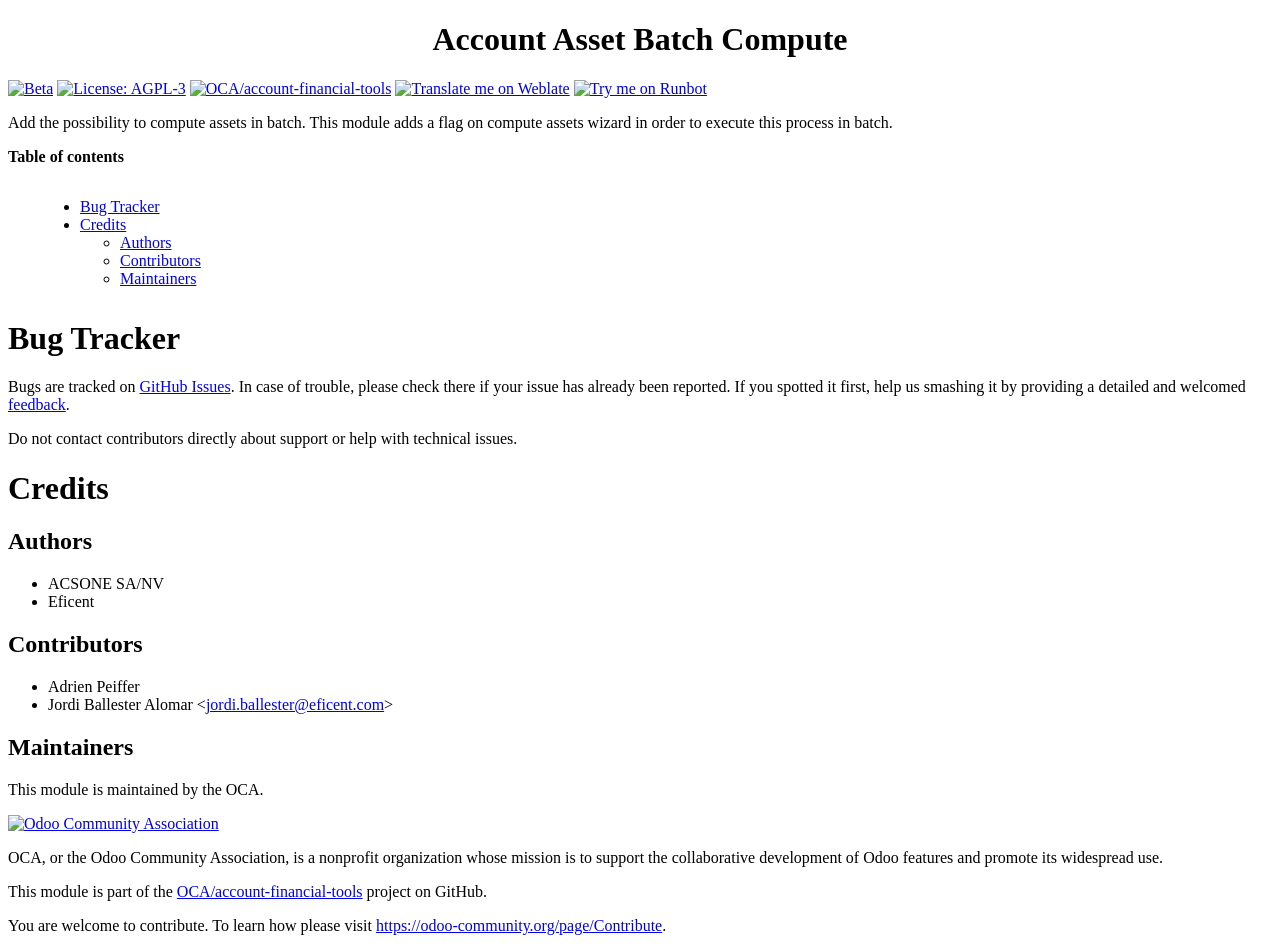
==== account_asset_batch_compute/static/description/index.html @ 1aa032e8 "[FIX] - remove duplicated/useless code" ====
<?xml version="1.0" encoding="utf-8" ?>
<!DOCTYPE html PUBLIC "-//W3C//DTD XHTML 1.0 Transitional//EN" "http://www.w3.org/TR/xhtml1/DTD/xhtml1-transitional.dtd">
<html xmlns="http://www.w3.org/1999/xhtml" xml:lang="en" lang="en">
<head>
<meta http-equiv="Content-Type" content="text/html; charset=utf-8" />
<meta name="generator" content="Docutils 0.15.1: http://docutils.sourceforge.net/" />
<title>Account Asset Batch Compute</title>
<style type="text/css">

/*
:Author: David Goodger (goodger@python.org)
:Id: $Id: html4css1.css 7952 2016-07-26 18:15:59Z milde $
:Copyright: This stylesheet has been placed in the public domain.

Default cascading style sheet for the HTML output of Docutils.

See http://docutils.sf.net/docs/howto/html-stylesheets.html for how to
customize this style sheet.
*/

/* used to remove borders from tables and images */
.borderless, table.borderless td, table.borderless th {
  border: 0 }

table.borderless td, table.borderless th {
  /* Override padding for "table.docutils td" with "! important".
     The right padding separates the table cells. */
  padding: 0 0.5em 0 0 ! important }

.first {
  /* Override more specific margin styles with "! important". */
  margin-top: 0 ! important }

.last, .with-subtitle {
  margin-bottom: 0 ! important }

.hidden {
  display: none }

.subscript {
  vertical-align: sub;
  font-size: smaller }

.superscript {
  vertical-align: super;
  font-size: smaller }

a.toc-backref {
  text-decoration: none ;
  color: black }

blockquote.epigraph {
  margin: 2em 5em ; }

dl.docutils dd {
  margin-bottom: 0.5em }

object[type="image/svg+xml"], object[type="application/x-shockwave-flash"] {
  overflow: hidden;
}

/* Uncomment (and remove this text!) to get bold-faced definition list terms
dl.docutils dt {
  font-weight: bold }
*/

div.abstract {
  margin: 2em 5em }

div.abstract p.topic-title {
  font-weight: bold ;
  text-align: center }

div.admonition, div.attention, div.caution, div.danger, div.error,
div.hint, div.important, div.note, div.tip, div.warning {
  margin: 2em ;
  border: medium outset ;
  padding: 1em }

div.admonition p.admonition-title, div.hint p.admonition-title,
div.important p.admonition-title, div.note p.admonition-title,
div.tip p.admonition-title {
  font-weight: bold ;
  font-family: sans-serif }

div.attention p.admonition-title, div.caution p.admonition-title,
div.danger p.admonition-title, div.error p.admonition-title,
div.warning p.admonition-title, .code .error {
  color: red ;
  font-weight: bold ;
  font-family: sans-serif }

/* Uncomment (and remove this text!) to get reduced vertical space in
   compound paragraphs.
div.compound .compound-first, div.compound .compound-middle {
  margin-bottom: 0.5em }

div.compound .compound-last, div.compound .compound-middle {
  margin-top: 0.5em }
*/

div.dedication {
  margin: 2em 5em ;
  text-align: center ;
  font-style: italic }

div.dedication p.topic-title {
  font-weight: bold ;
  font-style: normal }

div.figure {
  margin-left: 2em ;
  margin-right: 2em }

div.footer, div.header {
  clear: both;
  font-size: smaller }

div.line-block {
  display: block ;
  margin-top: 1em ;
  margin-bottom: 1em }

div.line-block div.line-block {
  margin-top: 0 ;
  margin-bottom: 0 ;
  margin-left: 1.5em }

div.sidebar {
  margin: 0 0 0.5em 1em ;
  border: medium outset ;
  padding: 1em ;
  background-color: #ffffee ;
  width: 40% ;
  float: right ;
  clear: right }

div.sidebar p.rubric {
  font-family: sans-serif ;
  font-size: medium }

div.system-messages {
  margin: 5em }

div.system-messages h1 {
  color: red }

div.system-message {
  border: medium outset ;
  padding: 1em }

div.system-message p.system-message-title {
  color: red ;
  font-weight: bold }

div.topic {
  margin: 2em }

h1.section-subtitle, h2.section-subtitle, h3.section-subtitle,
h4.section-subtitle, h5.section-subtitle, h6.section-subtitle {
  margin-top: 0.4em }

h1.title {
  text-align: center }

h2.subtitle {
  text-align: center }

hr.docutils {
  width: 75% }

img.align-left, .figure.align-left, object.align-left, table.align-left {
  clear: left ;
  float: left ;
  margin-right: 1em }

img.align-right, .figure.align-right, object.align-right, table.align-right {
  clear: right ;
  float: right ;
  margin-left: 1em }

img.align-center, .figure.align-center, object.align-center {
  display: block;
  margin-left: auto;
  margin-right: auto;
}

table.align-center {
  margin-left: auto;
  margin-right: auto;
}

.align-left {
  text-align: left }

.align-center {
  clear: both ;
  text-align: center }

.align-right {
  text-align: right }

/* reset inner alignment in figures */
div.align-right {
  text-align: inherit }

/* div.align-center * { */
/*   text-align: left } */

.align-top    {
  vertical-align: top }

.align-middle {
  vertical-align: middle }

.align-bottom {
  vertical-align: bottom }

ol.simple, ul.simple {
  margin-bottom: 1em }

ol.arabic {
  list-style: decimal }

ol.loweralpha {
  list-style: lower-alpha }

ol.upperalpha {
  list-style: upper-alpha }

ol.lowerroman {
  list-style: lower-roman }

ol.upperroman {
  list-style: upper-roman }

p.attribution {
  text-align: right ;
  margin-left: 50% }

p.caption {
  font-style: italic }

p.credits {
  font-style: italic ;
  font-size: smaller }

p.label {
  white-space: nowrap }

p.rubric {
  font-weight: bold ;
  font-size: larger ;
  color: maroon ;
  text-align: center }

p.sidebar-title {
  font-family: sans-serif ;
  font-weight: bold ;
  font-size: larger }

p.sidebar-subtitle {
  font-family: sans-serif ;
  font-weight: bold }

p.topic-title {
  font-weight: bold }

pre.address {
  margin-bottom: 0 ;
  margin-top: 0 ;
  font: inherit }

pre.literal-block, pre.doctest-block, pre.math, pre.code {
  margin-left: 2em ;
  margin-right: 2em }

pre.code .ln { color: grey; } /* line numbers */
pre.code, code { background-color: #eeeeee }
pre.code .comment, code .comment { color: #5C6576 }
pre.code .keyword, code .keyword { color: #3B0D06; font-weight: bold }
pre.code .literal.string, code .literal.string { color: #0C5404 }
pre.code .name.builtin, code .name.builtin { color: #352B84 }
pre.code .deleted, code .deleted { background-color: #DEB0A1}
pre.code .inserted, code .inserted { background-color: #A3D289}

span.classifier {
  font-family: sans-serif ;
  font-style: oblique }

span.classifier-delimiter {
  font-family: sans-serif ;
  font-weight: bold }

span.interpreted {
  font-family: sans-serif }

span.option {
  white-space: nowrap }

span.pre {
  white-space: pre }

span.problematic {
  color: red }

span.section-subtitle {
  /* font-size relative to parent (h1..h6 element) */
  font-size: 80% }

table.citation {
  border-left: solid 1px gray;
  margin-left: 1px }

table.docinfo {
  margin: 2em 4em }

table.docutils {
  margin-top: 0.5em ;
  margin-bottom: 0.5em }

table.footnote {
  border-left: solid 1px black;
  margin-left: 1px }

table.docutils td, table.docutils th,
table.docinfo td, table.docinfo th {
  padding-left: 0.5em ;
  padding-right: 0.5em ;
  vertical-align: top }

table.docutils th.field-name, table.docinfo th.docinfo-name {
  font-weight: bold ;
  text-align: left ;
  white-space: nowrap ;
  padding-left: 0 }

/* "booktabs" style (no vertical lines) */
table.docutils.booktabs {
  border: 0px;
  border-top: 2px solid;
  border-bottom: 2px solid;
  border-collapse: collapse;
}
table.docutils.booktabs * {
  border: 0px;
}
table.docutils.booktabs th {
  border-bottom: thin solid;
  text-align: left;
}

h1 tt.docutils, h2 tt.docutils, h3 tt.docutils,
h4 tt.docutils, h5 tt.docutils, h6 tt.docutils {
  font-size: 100% }

ul.auto-toc {
  list-style-type: none }

</style>
</head>
<body>
<div class="document" id="account-asset-batch-compute">
<h1 class="title">Account Asset Batch Compute</h1>

<!-- !!!!!!!!!!!!!!!!!!!!!!!!!!!!!!!!!!!!!!!!!!!!!!!!!!!!
!! This file is generated by oca-gen-addon-readme !!
!! changes will be overwritten.                   !!
!!!!!!!!!!!!!!!!!!!!!!!!!!!!!!!!!!!!!!!!!!!!!!!!!!!! -->
<p><a class="reference external" href="https://odoo-community.org/page/development-status"><img alt="Beta" src="https://img.shields.io/badge/maturity-Beta-yellow.png" /></a> <a class="reference external" href="http://www.gnu.org/licenses/agpl-3.0-standalone.html"><img alt="License: AGPL-3" src="https://img.shields.io/badge/licence-AGPL--3-blue.png" /></a> <a class="reference external" href="https://github.com/OCA/account-financial-tools/tree/12.0/account_asset_batch_compute"><img alt="OCA/account-financial-tools" src="https://img.shields.io/badge/github-OCA%2Faccount--financial--tools-lightgray.png?logo=github" /></a> <a class="reference external" href="https://translation.odoo-community.org/projects/account-financial-tools-12-0/account-financial-tools-12-0-account_asset_batch_compute"><img alt="Translate me on Weblate" src="https://img.shields.io/badge/weblate-Translate%20me-F47D42.png" /></a> <a class="reference external" href="https://runbot.odoo-community.org/runbot/92/12.0"><img alt="Try me on Runbot" src="https://img.shields.io/badge/runbot-Try%20me-875A7B.png" /></a></p>
<p>Add the possibility to compute assets in batch.
This module adds a flag on compute assets wizard in order to execute
this process in batch.</p>
<p><strong>Table of contents</strong></p>
<div class="contents local topic" id="contents">
<ul class="simple">
<li><a class="reference internal" href="#bug-tracker" id="id1">Bug Tracker</a></li>
<li><a class="reference internal" href="#credits" id="id2">Credits</a><ul>
<li><a class="reference internal" href="#authors" id="id3">Authors</a></li>
<li><a class="reference internal" href="#contributors" id="id4">Contributors</a></li>
<li><a class="reference internal" href="#maintainers" id="id5">Maintainers</a></li>
</ul>
</li>
</ul>
</div>
<div class="section" id="bug-tracker">
<h1><a class="toc-backref" href="#id1">Bug Tracker</a></h1>
<p>Bugs are tracked on <a class="reference external" href="https://github.com/OCA/account-financial-tools/issues">GitHub Issues</a>.
In case of trouble, please check there if your issue has already been reported.
If you spotted it first, help us smashing it by providing a detailed and welcomed
<a class="reference external" href="https://github.com/OCA/account-financial-tools/issues/new?body=module:%20account_asset_batch_compute%0Aversion:%2012.0%0A%0A**Steps%20to%20reproduce**%0A-%20...%0A%0A**Current%20behavior**%0A%0A**Expected%20behavior**">feedback</a>.</p>
<p>Do not contact contributors directly about support or help with technical issues.</p>
</div>
<div class="section" id="credits">
<h1><a class="toc-backref" href="#id2">Credits</a></h1>
<div class="section" id="authors">
<h2><a class="toc-backref" href="#id3">Authors</a></h2>
<ul class="simple">
<li>ACSONE SA/NV</li>
<li>Eficent</li>
</ul>
</div>
<div class="section" id="contributors">
<h2><a class="toc-backref" href="#id4">Contributors</a></h2>
<ul class="simple">
<li>Adrien Peiffer</li>
<li>Jordi Ballester Alomar &lt;<a class="reference external" href="mailto:jordi.ballester&#64;eficent.com">jordi.ballester&#64;eficent.com</a>&gt;</li>
</ul>
</div>
<div class="section" id="maintainers">
<h2><a class="toc-backref" href="#id5">Maintainers</a></h2>
<p>This module is maintained by the OCA.</p>
<a class="reference external image-reference" href="https://odoo-community.org"><img alt="Odoo Community Association" src="https://odoo-community.org/logo.png" /></a>
<p>OCA, or the Odoo Community Association, is a nonprofit organization whose
mission is to support the collaborative development of Odoo features and
promote its widespread use.</p>
<p>This module is part of the <a class="reference external" href="https://github.com/OCA/account-financial-tools/tree/12.0/account_asset_batch_compute">OCA/account-financial-tools</a> project on GitHub.</p>
<p>You are welcome to contribute. To learn how please visit <a class="reference external" href="https://odoo-community.org/page/Contribute">https://odoo-community.org/page/Contribute</a>.</p>
</div>
</div>
</div>
</body>
</html>
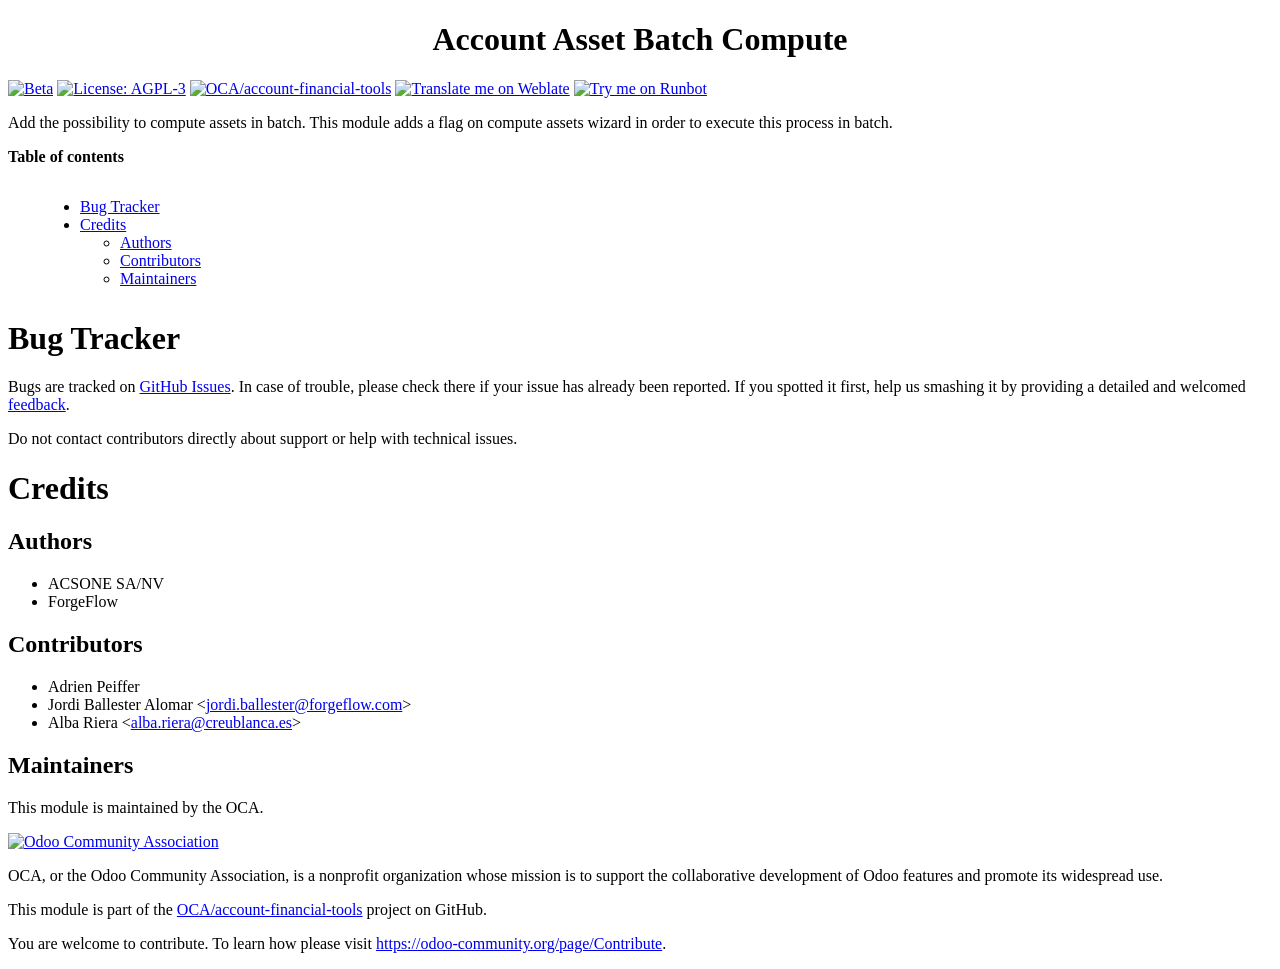
==== commit b0cf2c4f: "[MIG] account_asset_batch_compute: Migration to 13.0" ====
--- a/account_asset_batch_compute/static/description/index.html
+++ b/account_asset_batch_compute/static/description/index.html
@@ -367,7 +367,7 @@
 !! This file is generated by oca-gen-addon-readme !!
 !! changes will be overwritten.                   !!
 !!!!!!!!!!!!!!!!!!!!!!!!!!!!!!!!!!!!!!!!!!!!!!!!!!!! -->
-<p><a class="reference external" href="https://odoo-community.org/page/development-status"><img alt="Beta" src="https://img.shields.io/badge/maturity-Beta-yellow.png" /></a> <a class="reference external" href="http://www.gnu.org/licenses/agpl-3.0-standalone.html"><img alt="License: AGPL-3" src="https://img.shields.io/badge/licence-AGPL--3-blue.png" /></a> <a class="reference external" href="https://github.com/OCA/account-financial-tools/tree/12.0/account_asset_batch_compute"><img alt="OCA/account-financial-tools" src="https://img.shields.io/badge/github-OCA%2Faccount--financial--tools-lightgray.png?logo=github" /></a> <a class="reference external" href="https://translation.odoo-community.org/projects/account-financial-tools-12-0/account-financial-tools-12-0-account_asset_batch_compute"><img alt="Translate me on Weblate" src="https://img.shields.io/badge/weblate-Translate%20me-F47D42.png" /></a> <a class="reference external" href="https://runbot.odoo-community.org/runbot/92/12.0"><img alt="Try me on Runbot" src="https://img.shields.io/badge/runbot-Try%20me-875A7B.png" /></a></p>
+<p><a class="reference external" href="https://odoo-community.org/page/development-status"><img alt="Beta" src="https://img.shields.io/badge/maturity-Beta-yellow.png" /></a> <a class="reference external" href="http://www.gnu.org/licenses/agpl-3.0-standalone.html"><img alt="License: AGPL-3" src="https://img.shields.io/badge/licence-AGPL--3-blue.png" /></a> <a class="reference external" href="https://github.com/OCA/account-financial-tools/tree/13.0/account_asset_batch_compute"><img alt="OCA/account-financial-tools" src="https://img.shields.io/badge/github-OCA%2Faccount--financial--tools-lightgray.png?logo=github" /></a> <a class="reference external" href="https://translation.odoo-community.org/projects/account-financial-tools-13-0/account-financial-tools-13-0-account_asset_batch_compute"><img alt="Translate me on Weblate" src="https://img.shields.io/badge/weblate-Translate%20me-F47D42.png" /></a> <a class="reference external" href="https://runbot.odoo-community.org/runbot/92/13.0"><img alt="Try me on Runbot" src="https://img.shields.io/badge/runbot-Try%20me-875A7B.png" /></a></p>
 <p>Add the possibility to compute assets in batch.
 This module adds a flag on compute assets wizard in order to execute
 this process in batch.</p>
@@ -388,7 +388,7 @@
 <p>Bugs are tracked on <a class="reference external" href="https://github.com/OCA/account-financial-tools/issues">GitHub Issues</a>.
 In case of trouble, please check there if your issue has already been reported.
 If you spotted it first, help us smashing it by providing a detailed and welcomed
-<a class="reference external" href="https://github.com/OCA/account-financial-tools/issues/new?body=module:%20account_asset_batch_compute%0Aversion:%2012.0%0A%0A**Steps%20to%20reproduce**%0A-%20...%0A%0A**Current%20behavior**%0A%0A**Expected%20behavior**">feedback</a>.</p>
+<a class="reference external" href="https://github.com/OCA/account-financial-tools/issues/new?body=module:%20account_asset_batch_compute%0Aversion:%2013.0%0A%0A**Steps%20to%20reproduce**%0A-%20...%0A%0A**Current%20behavior**%0A%0A**Expected%20behavior**">feedback</a>.</p>
 <p>Do not contact contributors directly about support or help with technical issues.</p>
 </div>
 <div class="section" id="credits">
@@ -397,14 +397,15 @@
 <h2><a class="toc-backref" href="#id3">Authors</a></h2>
 <ul class="simple">
 <li>ACSONE SA/NV</li>
-<li>Eficent</li>
+<li>ForgeFlow</li>
 </ul>
 </div>
 <div class="section" id="contributors">
 <h2><a class="toc-backref" href="#id4">Contributors</a></h2>
 <ul class="simple">
 <li>Adrien Peiffer</li>
-<li>Jordi Ballester Alomar &lt;<a class="reference external" href="mailto:jordi.ballester&#64;eficent.com">jordi.ballester&#64;eficent.com</a>&gt;</li>
+<li>Jordi Ballester Alomar &lt;<a class="reference external" href="mailto:jordi.ballester&#64;forgeflow.com">jordi.ballester&#64;forgeflow.com</a>&gt;</li>
+<li>Alba Riera &lt;<a class="reference external" href="mailto:alba.riera&#64;creublanca.es">alba.riera&#64;creublanca.es</a>&gt;</li>
 </ul>
 </div>
 <div class="section" id="maintainers">
@@ -414,7 +415,7 @@
 <p>OCA, or the Odoo Community Association, is a nonprofit organization whose
 mission is to support the collaborative development of Odoo features and
 promote its widespread use.</p>
-<p>This module is part of the <a class="reference external" href="https://github.com/OCA/account-financial-tools/tree/12.0/account_asset_batch_compute">OCA/account-financial-tools</a> project on GitHub.</p>
+<p>This module is part of the <a class="reference external" href="https://github.com/OCA/account-financial-tools/tree/13.0/account_asset_batch_compute">OCA/account-financial-tools</a> project on GitHub.</p>
 <p>You are welcome to contribute. To learn how please visit <a class="reference external" href="https://odoo-community.org/page/Contribute">https://odoo-community.org/page/Contribute</a>.</p>
 </div>
 </div>
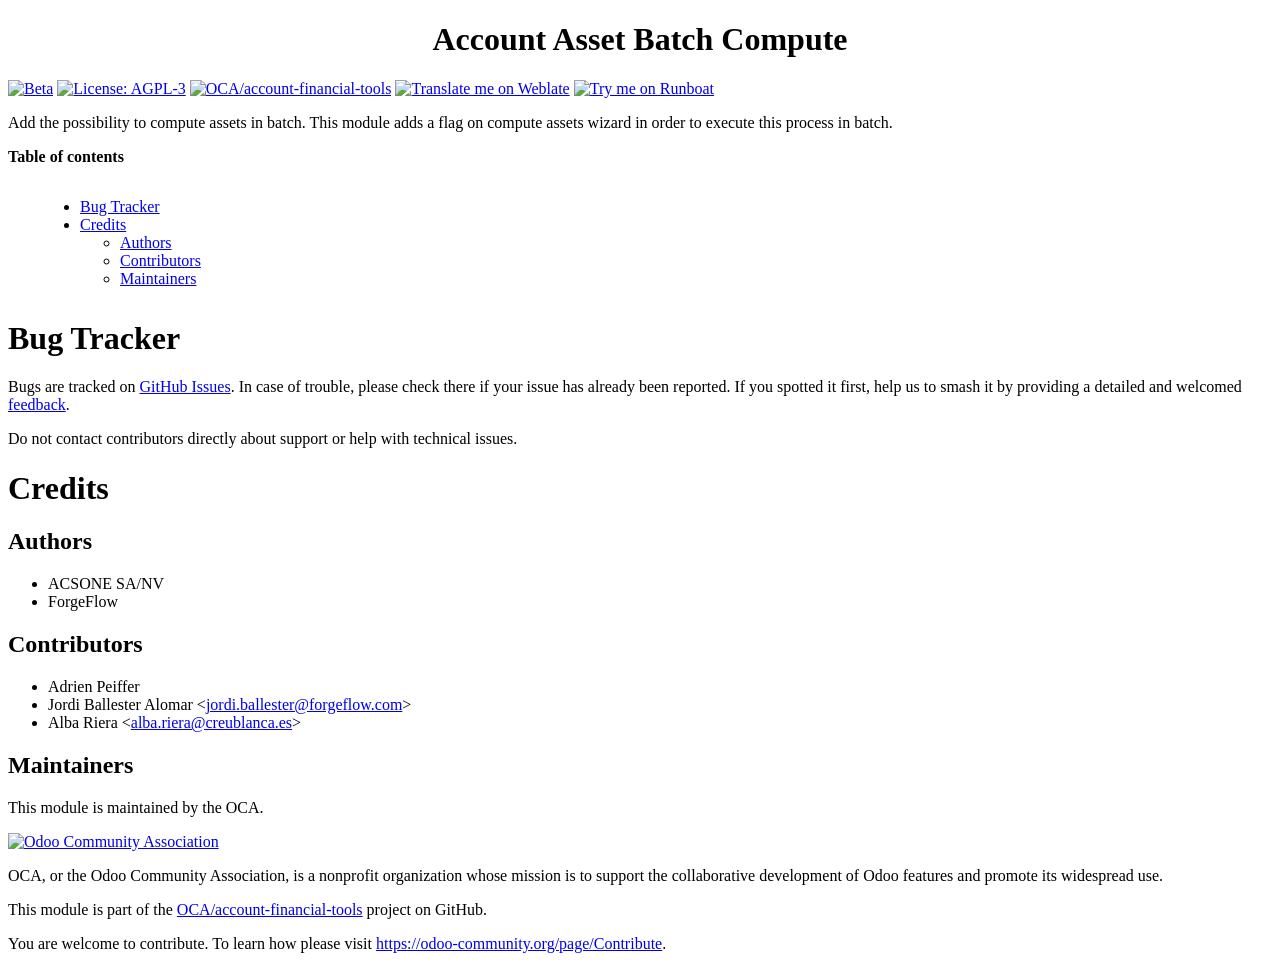
==== commit 349974d6: "[MIG] account_asset_batch_compute: Migration to 16.0" ====
--- a/account_asset_batch_compute/static/description/index.html
+++ b/account_asset_batch_compute/static/description/index.html
@@ -1,20 +1,20 @@
-<?xml version="1.0" encoding="utf-8" ?>
+<?xml version="1.0" encoding="utf-8"?>
 <!DOCTYPE html PUBLIC "-//W3C//DTD XHTML 1.0 Transitional//EN" "http://www.w3.org/TR/xhtml1/DTD/xhtml1-transitional.dtd">
 <html xmlns="http://www.w3.org/1999/xhtml" xml:lang="en" lang="en">
 <head>
 <meta http-equiv="Content-Type" content="text/html; charset=utf-8" />
-<meta name="generator" content="Docutils 0.15.1: http://docutils.sourceforge.net/" />
+<meta name="generator" content="Docutils: https://docutils.sourceforge.io/" />
 <title>Account Asset Batch Compute</title>
 <style type="text/css">
 
 /*
 :Author: David Goodger (goodger@python.org)
-:Id: $Id: html4css1.css 7952 2016-07-26 18:15:59Z milde $
+:Id: $Id: html4css1.css 8954 2022-01-20 10:10:25Z milde $
 :Copyright: This stylesheet has been placed in the public domain.
 
 Default cascading style sheet for the HTML output of Docutils.
 
-See http://docutils.sf.net/docs/howto/html-stylesheets.html for how to
+See https://docutils.sourceforge.io/docs/howto/html-stylesheets.html for how to
 customize this style sheet.
 */
 
@@ -366,42 +366,44 @@
 <!-- !!!!!!!!!!!!!!!!!!!!!!!!!!!!!!!!!!!!!!!!!!!!!!!!!!!!
 !! This file is generated by oca-gen-addon-readme !!
 !! changes will be overwritten.                   !!
+!!!!!!!!!!!!!!!!!!!!!!!!!!!!!!!!!!!!!!!!!!!!!!!!!!!!
+!! source digest: sha256:51a3de36c93957f7af1bfd233a80f140308a764994c66b800455730529df9b02
 !!!!!!!!!!!!!!!!!!!!!!!!!!!!!!!!!!!!!!!!!!!!!!!!!!!! -->
-<p><a class="reference external" href="https://odoo-community.org/page/development-status"><img alt="Beta" src="https://img.shields.io/badge/maturity-Beta-yellow.png" /></a> <a class="reference external" href="http://www.gnu.org/licenses/agpl-3.0-standalone.html"><img alt="License: AGPL-3" src="https://img.shields.io/badge/licence-AGPL--3-blue.png" /></a> <a class="reference external" href="https://github.com/OCA/account-financial-tools/tree/13.0/account_asset_batch_compute"><img alt="OCA/account-financial-tools" src="https://img.shields.io/badge/github-OCA%2Faccount--financial--tools-lightgray.png?logo=github" /></a> <a class="reference external" href="https://translation.odoo-community.org/projects/account-financial-tools-13-0/account-financial-tools-13-0-account_asset_batch_compute"><img alt="Translate me on Weblate" src="https://img.shields.io/badge/weblate-Translate%20me-F47D42.png" /></a> <a class="reference external" href="https://runbot.odoo-community.org/runbot/92/13.0"><img alt="Try me on Runbot" src="https://img.shields.io/badge/runbot-Try%20me-875A7B.png" /></a></p>
+<p><a class="reference external image-reference" href="https://odoo-community.org/page/development-status"><img alt="Beta" src="https://img.shields.io/badge/maturity-Beta-yellow.png" /></a> <a class="reference external image-reference" href="http://www.gnu.org/licenses/agpl-3.0-standalone.html"><img alt="License: AGPL-3" src="https://img.shields.io/badge/licence-AGPL--3-blue.png" /></a> <a class="reference external image-reference" href="https://github.com/OCA/account-financial-tools/tree/16.0/account_asset_batch_compute"><img alt="OCA/account-financial-tools" src="https://img.shields.io/badge/github-OCA%2Faccount--financial--tools-lightgray.png?logo=github" /></a> <a class="reference external image-reference" href="https://translation.odoo-community.org/projects/account-financial-tools-16-0/account-financial-tools-16-0-account_asset_batch_compute"><img alt="Translate me on Weblate" src="https://img.shields.io/badge/weblate-Translate%20me-F47D42.png" /></a> <a class="reference external image-reference" href="https://runboat.odoo-community.org/builds?repo=OCA/account-financial-tools&amp;target_branch=16.0"><img alt="Try me on Runboat" src="https://img.shields.io/badge/runboat-Try%20me-875A7B.png" /></a></p>
 <p>Add the possibility to compute assets in batch.
 This module adds a flag on compute assets wizard in order to execute
 this process in batch.</p>
 <p><strong>Table of contents</strong></p>
 <div class="contents local topic" id="contents">
 <ul class="simple">
-<li><a class="reference internal" href="#bug-tracker" id="id1">Bug Tracker</a></li>
-<li><a class="reference internal" href="#credits" id="id2">Credits</a><ul>
-<li><a class="reference internal" href="#authors" id="id3">Authors</a></li>
-<li><a class="reference internal" href="#contributors" id="id4">Contributors</a></li>
-<li><a class="reference internal" href="#maintainers" id="id5">Maintainers</a></li>
+<li><a class="reference internal" href="#bug-tracker" id="toc-entry-1">Bug Tracker</a></li>
+<li><a class="reference internal" href="#credits" id="toc-entry-2">Credits</a><ul>
+<li><a class="reference internal" href="#authors" id="toc-entry-3">Authors</a></li>
+<li><a class="reference internal" href="#contributors" id="toc-entry-4">Contributors</a></li>
+<li><a class="reference internal" href="#maintainers" id="toc-entry-5">Maintainers</a></li>
 </ul>
 </li>
 </ul>
 </div>
 <div class="section" id="bug-tracker">
-<h1><a class="toc-backref" href="#id1">Bug Tracker</a></h1>
+<h1><a class="toc-backref" href="#toc-entry-1">Bug Tracker</a></h1>
 <p>Bugs are tracked on <a class="reference external" href="https://github.com/OCA/account-financial-tools/issues">GitHub Issues</a>.
 In case of trouble, please check there if your issue has already been reported.
-If you spotted it first, help us smashing it by providing a detailed and welcomed
-<a class="reference external" href="https://github.com/OCA/account-financial-tools/issues/new?body=module:%20account_asset_batch_compute%0Aversion:%2013.0%0A%0A**Steps%20to%20reproduce**%0A-%20...%0A%0A**Current%20behavior**%0A%0A**Expected%20behavior**">feedback</a>.</p>
+If you spotted it first, help us to smash it by providing a detailed and welcomed
+<a class="reference external" href="https://github.com/OCA/account-financial-tools/issues/new?body=module:%20account_asset_batch_compute%0Aversion:%2016.0%0A%0A**Steps%20to%20reproduce**%0A-%20...%0A%0A**Current%20behavior**%0A%0A**Expected%20behavior**">feedback</a>.</p>
 <p>Do not contact contributors directly about support or help with technical issues.</p>
 </div>
 <div class="section" id="credits">
-<h1><a class="toc-backref" href="#id2">Credits</a></h1>
+<h1><a class="toc-backref" href="#toc-entry-2">Credits</a></h1>
 <div class="section" id="authors">
-<h2><a class="toc-backref" href="#id3">Authors</a></h2>
+<h2><a class="toc-backref" href="#toc-entry-3">Authors</a></h2>
 <ul class="simple">
 <li>ACSONE SA/NV</li>
 <li>ForgeFlow</li>
 </ul>
 </div>
 <div class="section" id="contributors">
-<h2><a class="toc-backref" href="#id4">Contributors</a></h2>
+<h2><a class="toc-backref" href="#toc-entry-4">Contributors</a></h2>
 <ul class="simple">
 <li>Adrien Peiffer</li>
 <li>Jordi Ballester Alomar &lt;<a class="reference external" href="mailto:jordi.ballester&#64;forgeflow.com">jordi.ballester&#64;forgeflow.com</a>&gt;</li>
@@ -409,13 +411,13 @@
 </ul>
 </div>
 <div class="section" id="maintainers">
-<h2><a class="toc-backref" href="#id5">Maintainers</a></h2>
+<h2><a class="toc-backref" href="#toc-entry-5">Maintainers</a></h2>
 <p>This module is maintained by the OCA.</p>
 <a class="reference external image-reference" href="https://odoo-community.org"><img alt="Odoo Community Association" src="https://odoo-community.org/logo.png" /></a>
 <p>OCA, or the Odoo Community Association, is a nonprofit organization whose
 mission is to support the collaborative development of Odoo features and
 promote its widespread use.</p>
-<p>This module is part of the <a class="reference external" href="https://github.com/OCA/account-financial-tools/tree/13.0/account_asset_batch_compute">OCA/account-financial-tools</a> project on GitHub.</p>
+<p>This module is part of the <a class="reference external" href="https://github.com/OCA/account-financial-tools/tree/16.0/account_asset_batch_compute">OCA/account-financial-tools</a> project on GitHub.</p>
 <p>You are welcome to contribute. To learn how please visit <a class="reference external" href="https://odoo-community.org/page/Contribute">https://odoo-community.org/page/Contribute</a>.</p>
 </div>
 </div>
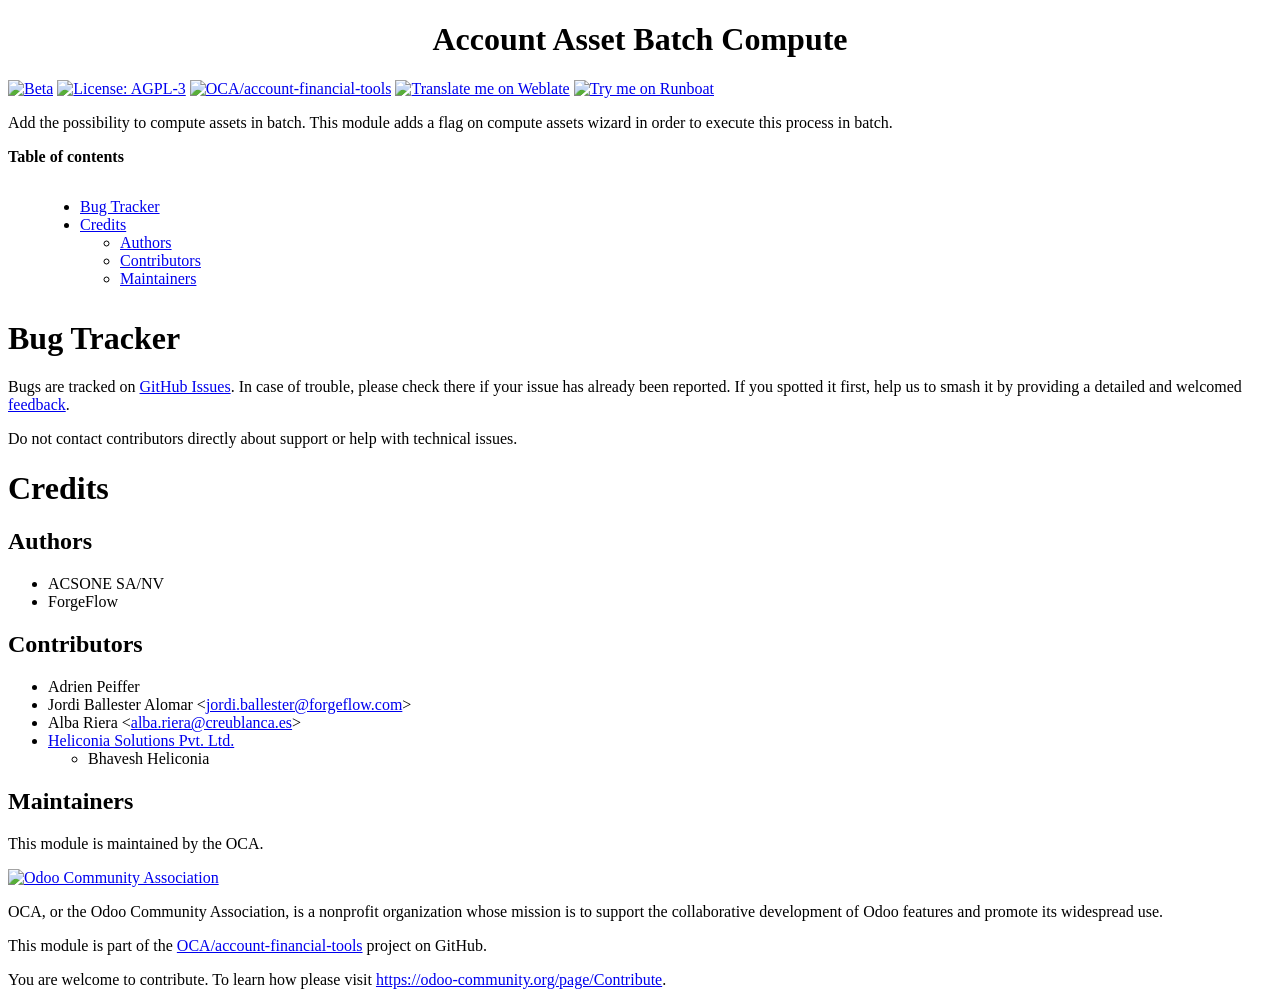
==== commit 67314b82: "[MIG] account_asset_batch_compute: Migration to 18.0" ====
--- a/account_asset_batch_compute/static/description/index.html
+++ b/account_asset_batch_compute/static/description/index.html
@@ -1,4 +1,3 @@
-<?xml version="1.0" encoding="utf-8"?>
 <!DOCTYPE html PUBLIC "-//W3C//DTD XHTML 1.0 Transitional//EN" "http://www.w3.org/TR/xhtml1/DTD/xhtml1-transitional.dtd">
 <html xmlns="http://www.w3.org/1999/xhtml" xml:lang="en" lang="en">
 <head>
@@ -9,10 +8,11 @@
 
 /*
 :Author: David Goodger (goodger@python.org)
-:Id: $Id: html4css1.css 8954 2022-01-20 10:10:25Z milde $
+:Id: $Id: html4css1.css 9511 2024-01-13 09:50:07Z milde $
 :Copyright: This stylesheet has been placed in the public domain.
 
 Default cascading style sheet for the HTML output of Docutils.
+Despite the name, some widely supported CSS2 features are used.
 
 See https://docutils.sourceforge.io/docs/howto/html-stylesheets.html for how to
 customize this style sheet.
@@ -275,7 +275,7 @@
   margin-left: 2em ;
   margin-right: 2em }
 
-pre.code .ln { color: grey; } /* line numbers */
+pre.code .ln { color: gray; } /* line numbers */
 pre.code, code { background-color: #eeeeee }
 pre.code .comment, code .comment { color: #5C6576 }
 pre.code .keyword, code .keyword { color: #3B0D06; font-weight: bold }
@@ -301,7 +301,7 @@
 span.pre {
   white-space: pre }
 
-span.problematic {
+span.problematic, pre.problematic {
   color: red }
 
 span.section-subtitle {
@@ -369,10 +369,9 @@
 !!!!!!!!!!!!!!!!!!!!!!!!!!!!!!!!!!!!!!!!!!!!!!!!!!!!
 !! source digest: sha256:51a3de36c93957f7af1bfd233a80f140308a764994c66b800455730529df9b02
 !!!!!!!!!!!!!!!!!!!!!!!!!!!!!!!!!!!!!!!!!!!!!!!!!!!! -->
-<p><a class="reference external image-reference" href="https://odoo-community.org/page/development-status"><img alt="Beta" src="https://img.shields.io/badge/maturity-Beta-yellow.png" /></a> <a class="reference external image-reference" href="http://www.gnu.org/licenses/agpl-3.0-standalone.html"><img alt="License: AGPL-3" src="https://img.shields.io/badge/licence-AGPL--3-blue.png" /></a> <a class="reference external image-reference" href="https://github.com/OCA/account-financial-tools/tree/16.0/account_asset_batch_compute"><img alt="OCA/account-financial-tools" src="https://img.shields.io/badge/github-OCA%2Faccount--financial--tools-lightgray.png?logo=github" /></a> <a class="reference external image-reference" href="https://translation.odoo-community.org/projects/account-financial-tools-16-0/account-financial-tools-16-0-account_asset_batch_compute"><img alt="Translate me on Weblate" src="https://img.shields.io/badge/weblate-Translate%20me-F47D42.png" /></a> <a class="reference external image-reference" href="https://runboat.odoo-community.org/builds?repo=OCA/account-financial-tools&amp;target_branch=16.0"><img alt="Try me on Runboat" src="https://img.shields.io/badge/runboat-Try%20me-875A7B.png" /></a></p>
-<p>Add the possibility to compute assets in batch.
-This module adds a flag on compute assets wizard in order to execute
-this process in batch.</p>
+<p><a class="reference external image-reference" href="https://odoo-community.org/page/development-status"><img alt="Beta" src="https://img.shields.io/badge/maturity-Beta-yellow.png" /></a> <a class="reference external image-reference" href="http://www.gnu.org/licenses/agpl-3.0-standalone.html"><img alt="License: AGPL-3" src="https://img.shields.io/badge/licence-AGPL--3-blue.png" /></a> <a class="reference external image-reference" href="https://github.com/OCA/account-financial-tools/tree/18.0/account_asset_batch_compute"><img alt="OCA/account-financial-tools" src="https://img.shields.io/badge/github-OCA%2Faccount--financial--tools-lightgray.png?logo=github" /></a> <a class="reference external image-reference" href="https://translation.odoo-community.org/projects/account-financial-tools-18-0/account-financial-tools-18-0-account_asset_batch_compute"><img alt="Translate me on Weblate" src="https://img.shields.io/badge/weblate-Translate%20me-F47D42.png" /></a> <a class="reference external image-reference" href="https://runboat.odoo-community.org/builds?repo=OCA/account-financial-tools&amp;target_branch=18.0"><img alt="Try me on Runboat" src="https://img.shields.io/badge/runboat-Try%20me-875A7B.png" /></a></p>
+<p>Add the possibility to compute assets in batch. This module adds a flag
+on compute assets wizard in order to execute this process in batch.</p>
 <p><strong>Table of contents</strong></p>
 <div class="contents local topic" id="contents">
 <ul class="simple">
@@ -390,7 +389,7 @@
 <p>Bugs are tracked on <a class="reference external" href="https://github.com/OCA/account-financial-tools/issues">GitHub Issues</a>.
 In case of trouble, please check there if your issue has already been reported.
 If you spotted it first, help us to smash it by providing a detailed and welcomed
-<a class="reference external" href="https://github.com/OCA/account-financial-tools/issues/new?body=module:%20account_asset_batch_compute%0Aversion:%2016.0%0A%0A**Steps%20to%20reproduce**%0A-%20...%0A%0A**Current%20behavior**%0A%0A**Expected%20behavior**">feedback</a>.</p>
+<a class="reference external" href="https://github.com/OCA/account-financial-tools/issues/new?body=module:%20account_asset_batch_compute%0Aversion:%2018.0%0A%0A**Steps%20to%20reproduce**%0A-%20...%0A%0A**Current%20behavior**%0A%0A**Expected%20behavior**">feedback</a>.</p>
 <p>Do not contact contributors directly about support or help with technical issues.</p>
 </div>
 <div class="section" id="credits">
@@ -408,16 +407,22 @@
 <li>Adrien Peiffer</li>
 <li>Jordi Ballester Alomar &lt;<a class="reference external" href="mailto:jordi.ballester&#64;forgeflow.com">jordi.ballester&#64;forgeflow.com</a>&gt;</li>
 <li>Alba Riera &lt;<a class="reference external" href="mailto:alba.riera&#64;creublanca.es">alba.riera&#64;creublanca.es</a>&gt;</li>
+<li><a class="reference external" href="https://www.heliconia.io">Heliconia Solutions Pvt. Ltd.</a><ul>
+<li>Bhavesh Heliconia</li>
+</ul>
+</li>
 </ul>
 </div>
 <div class="section" id="maintainers">
 <h2><a class="toc-backref" href="#toc-entry-5">Maintainers</a></h2>
 <p>This module is maintained by the OCA.</p>
-<a class="reference external image-reference" href="https://odoo-community.org"><img alt="Odoo Community Association" src="https://odoo-community.org/logo.png" /></a>
+<a class="reference external image-reference" href="https://odoo-community.org">
+<img alt="Odoo Community Association" src="https://odoo-community.org/logo.png" />
+</a>
 <p>OCA, or the Odoo Community Association, is a nonprofit organization whose
 mission is to support the collaborative development of Odoo features and
 promote its widespread use.</p>
-<p>This module is part of the <a class="reference external" href="https://github.com/OCA/account-financial-tools/tree/16.0/account_asset_batch_compute">OCA/account-financial-tools</a> project on GitHub.</p>
+<p>This module is part of the <a class="reference external" href="https://github.com/OCA/account-financial-tools/tree/18.0/account_asset_batch_compute">OCA/account-financial-tools</a> project on GitHub.</p>
 <p>You are welcome to contribute. To learn how please visit <a class="reference external" href="https://odoo-community.org/page/Contribute">https://odoo-community.org/page/Contribute</a>.</p>
 </div>
 </div>
